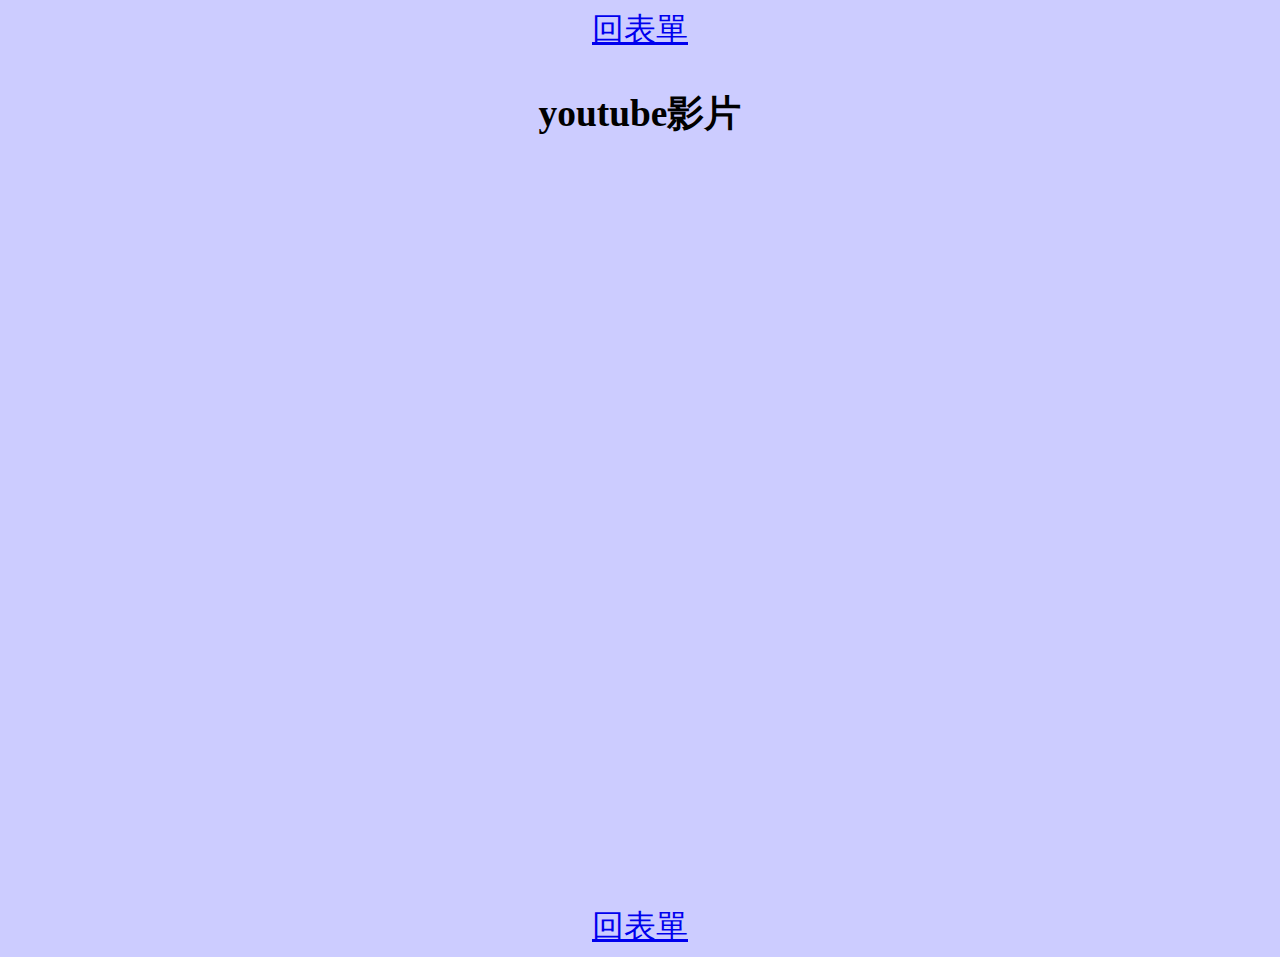
==== video.html @ 55912151 "main" ====
<!DOCTYPE html>
<html>
    <head>
        <meta charset="utf-8">
        <title>影片網頁</title>
        <link rel="stylesheet" type="text/css" href="c1.css">
    </head>

    <body>
        <a href = 'index.html' >回表單</a>
        
       
        <br/>
        
        <h3>youtube影片</h3>
        <iframe width="1280" height="720" src="https://www.youtube.com/embed/KknRzzKT5Dc" title="YouTube video player" frameborder="0" allow="accelerometer; autoplay;  clipboard-write; encrypted-media; gyroscope; picture-in-picture" allowfullscreen></iframe>
        <br/>
        <a href = 'index.html' >回表單</a>
    </body>
</html>
---- c1.css ----
body{
    background-color: rgba(0,0,255,.2);
    text-align: center;
    font-family: Microsoft JhengHei;
    font-size: xx-large;
}
#fm{
    text-align: center;
    border: 3px solid rgba(255,0,0,.3);
    padding: 16px;

}
#fm input{
    border: 2px solid rgba(150,150,150,1);
    height: 35px;
    padding-left: 8px;
}

#fm button{
    width: 80px;
    height: 30px;
    margin-top: 16px;
}

ol.demo{
    background-color:#54FF9F;
    text-align: left;
   }
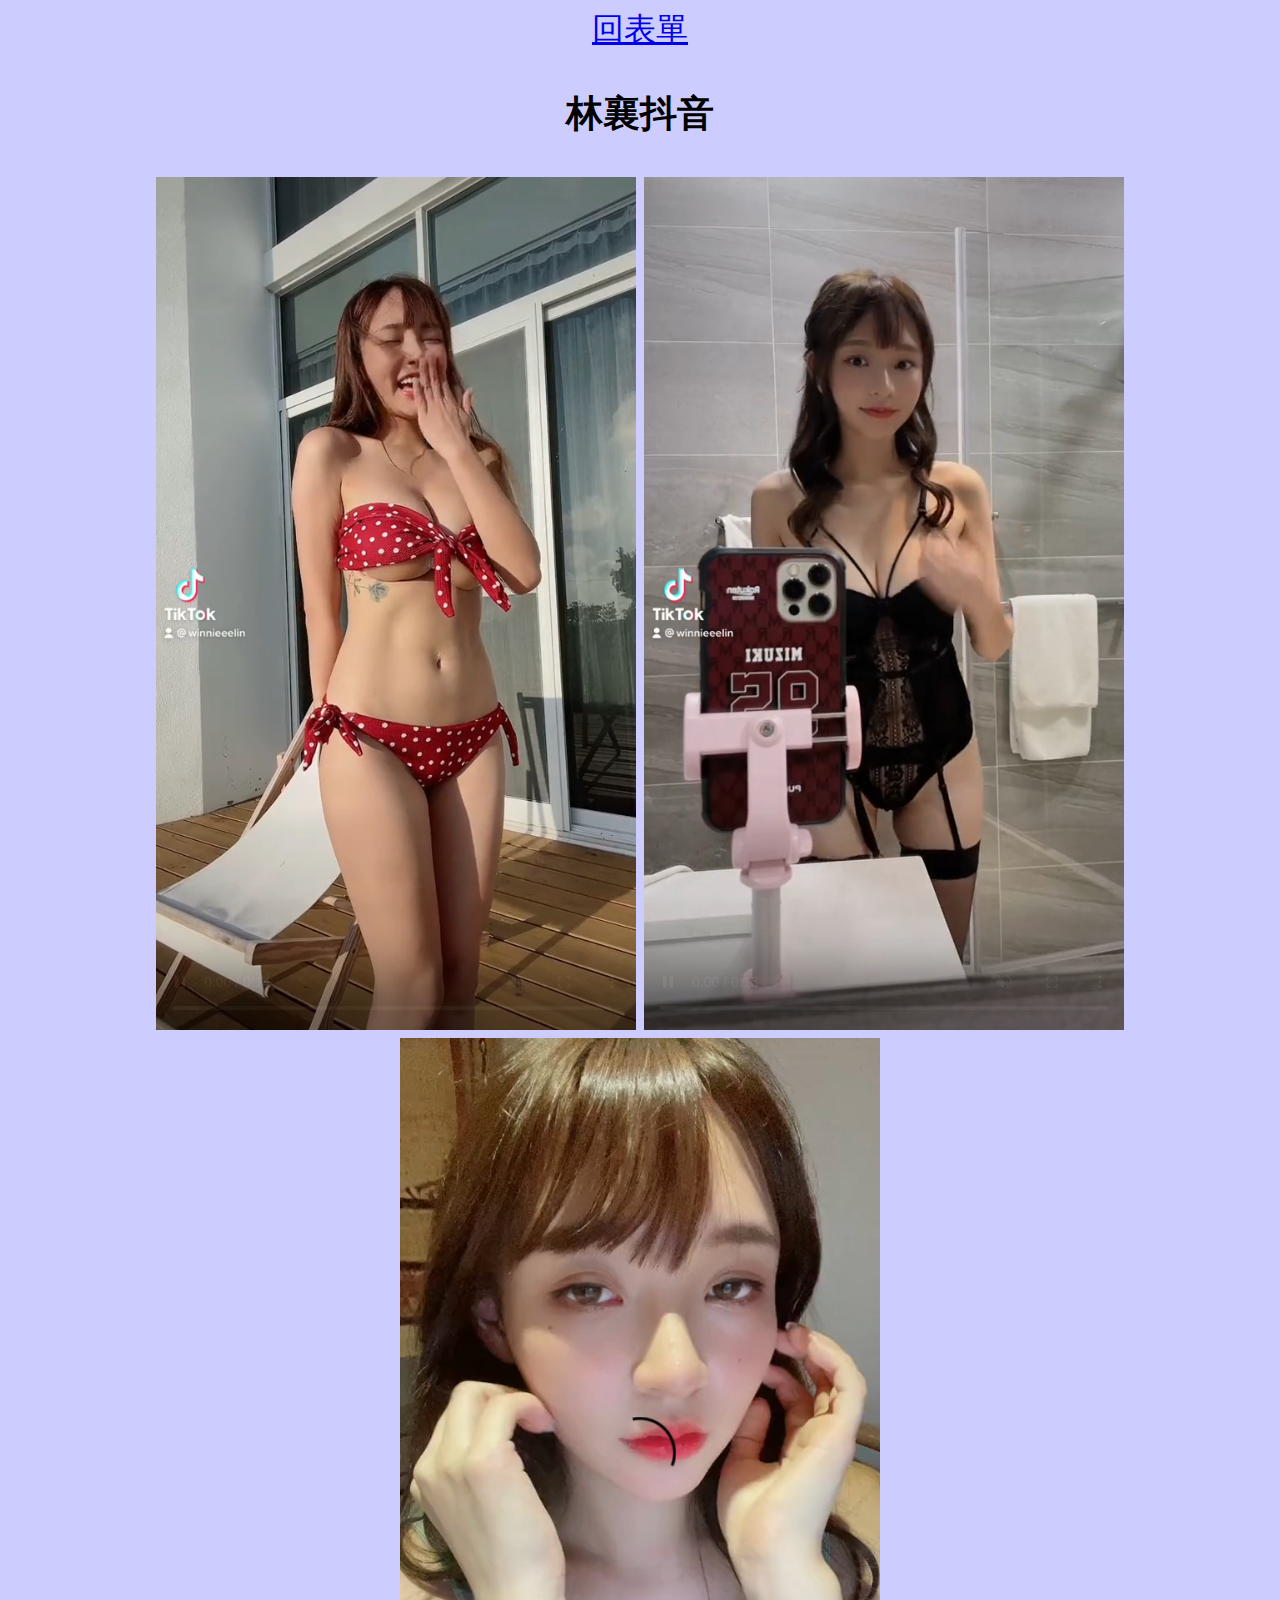
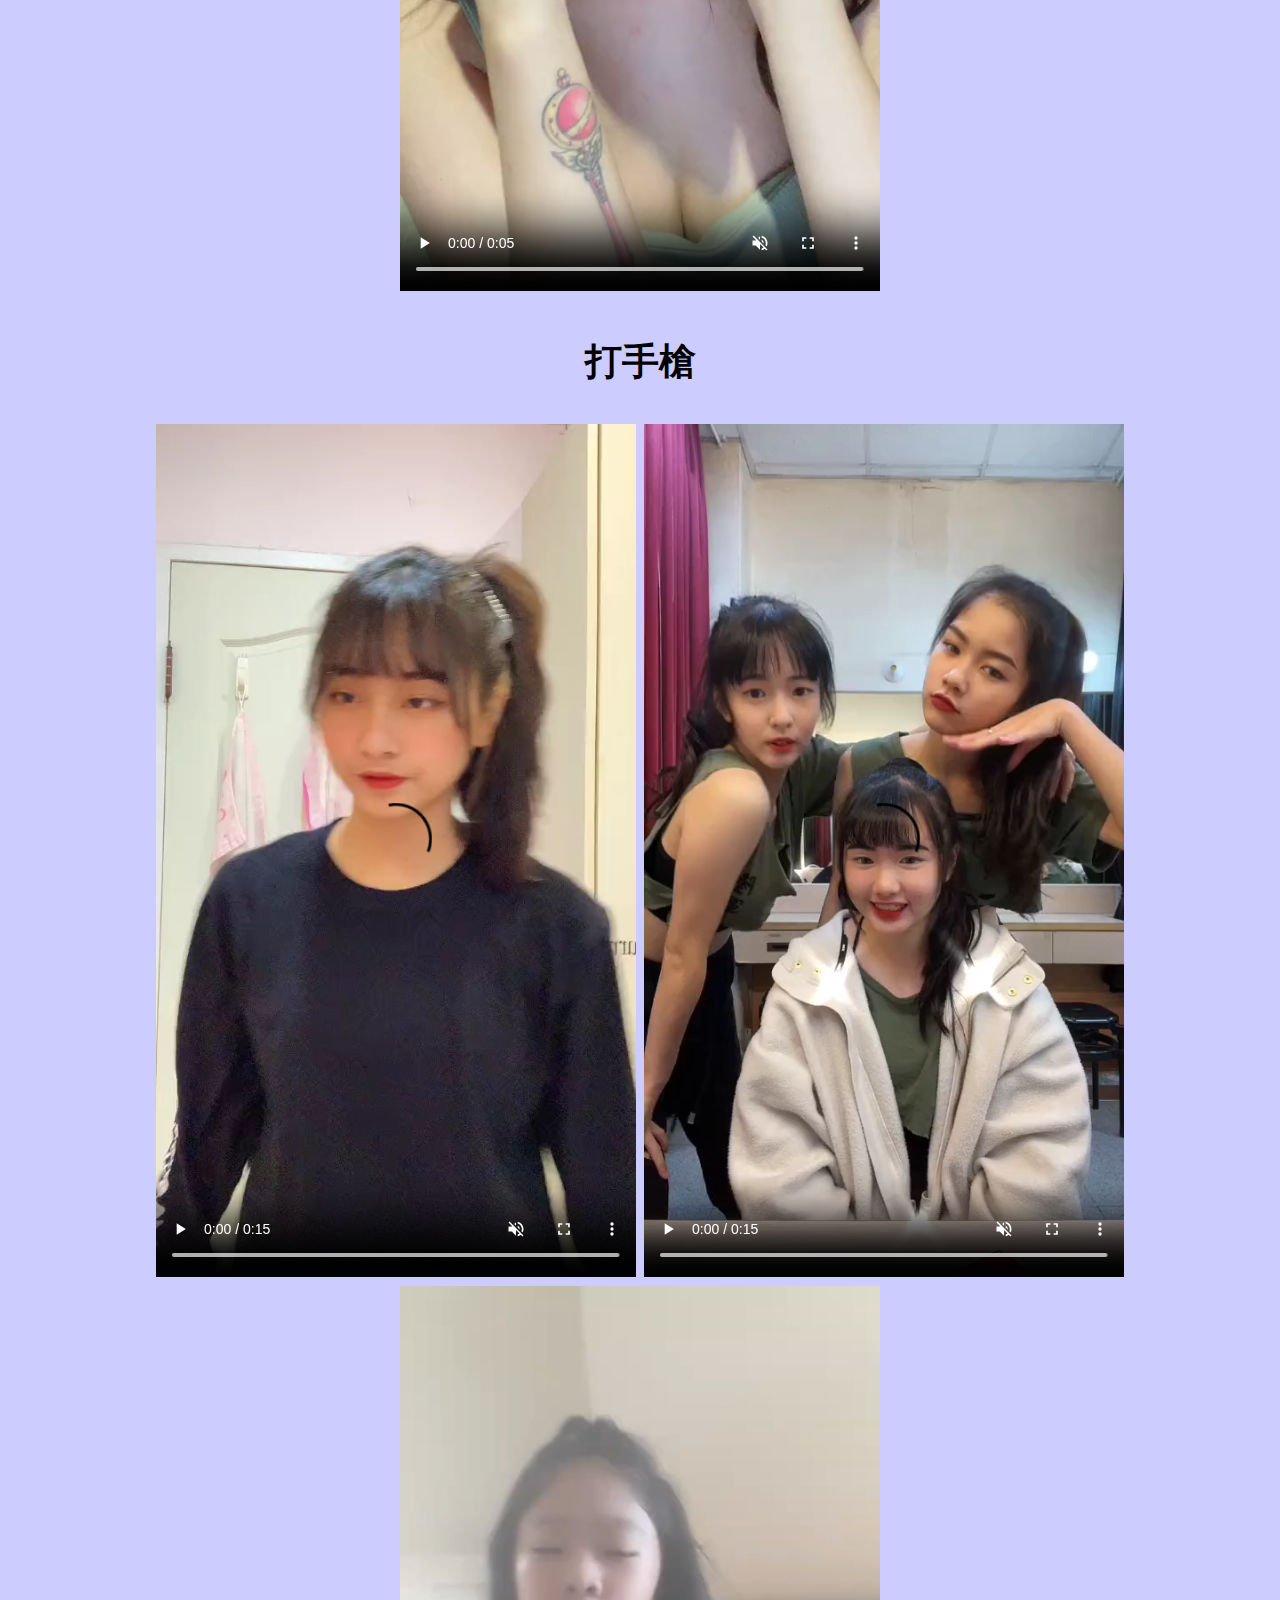
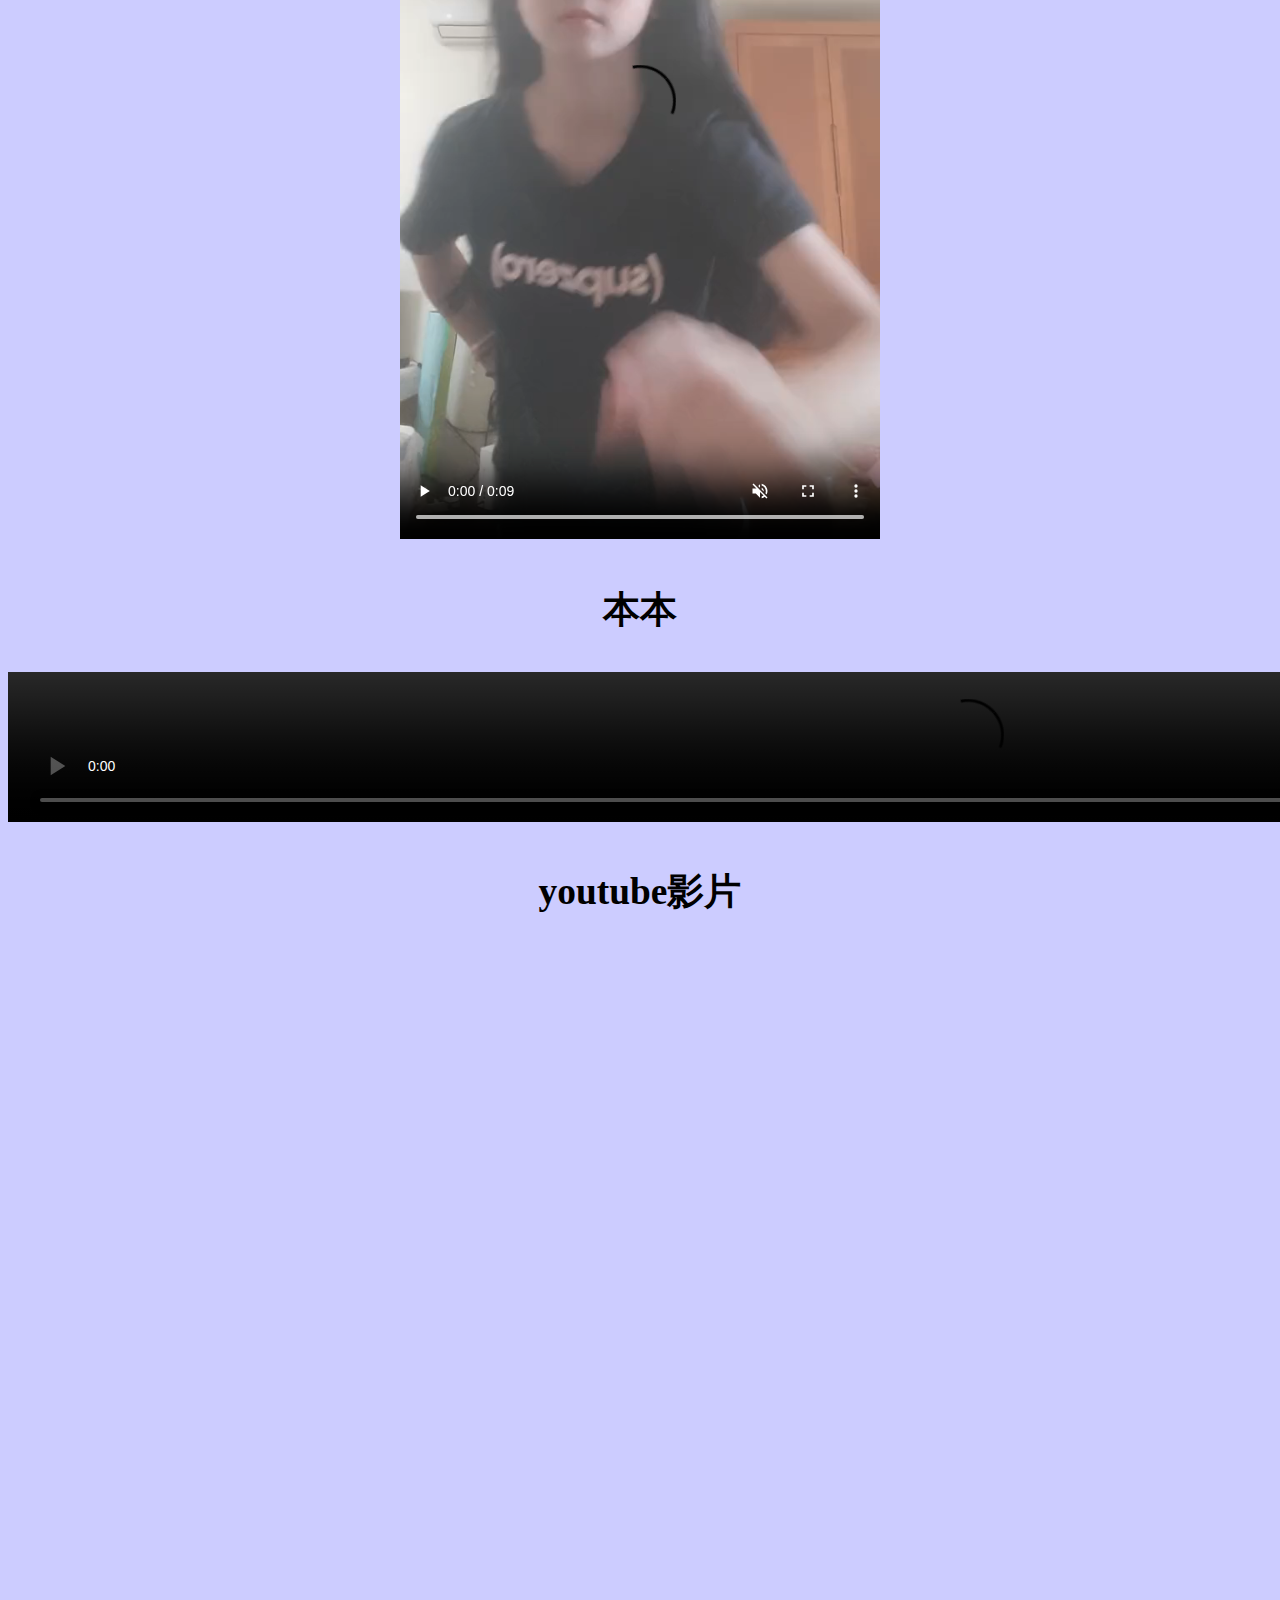
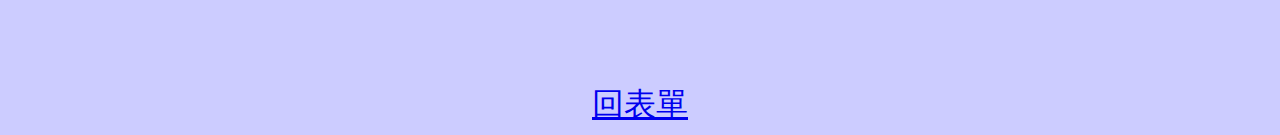
==== commit 597744c2: "Update video.html" ====
--- a/video.html
+++ b/video.html
@@ -8,7 +8,18 @@
 
     <body>
         <a href = 'index.html' >回表單</a>
-        
+      <h3>林襄抖音</h3>
+     <video src='video/Snaptik_6965153650943462658_tiktok.mp4' controls  autoplay muted loop width='480'>瀏覽器無法載入影片</video>
+    <video src='video/Snaptik_6965154790275910913_tiktok.mp4' controls  autoplay muted loop width='480'>瀏覽器無法載入影片</video>
+    <video src='video/Snaptik_6972431002710854914_tiktok.mp4' controls autoplay muted loop width='480'>瀏覽器無法載入影片</video>
+    <br/>
+    <h3>打手槍</h3>
+    <video src='video/下載 (4).mp4' controls autoplay muted loop width='480'>瀏覽器無法載入影片</video>
+    <video src='video/Snaptik_6941962307010317569_tiktok.mp4' controls autoplay muted loop width='480'>瀏覽器無法載入影片</video>
+    <video src='video/下載.mp4' controls autoplay muted loop width='480'>瀏覽器無法載入影片</video>
+    <br/>
+    <h3>本本</h3>
+    <video src='video/bunbun.mp4' controls autoplay muted loop width='1920'>瀏覽器無法載入影片</video>
        
         <br/>
         
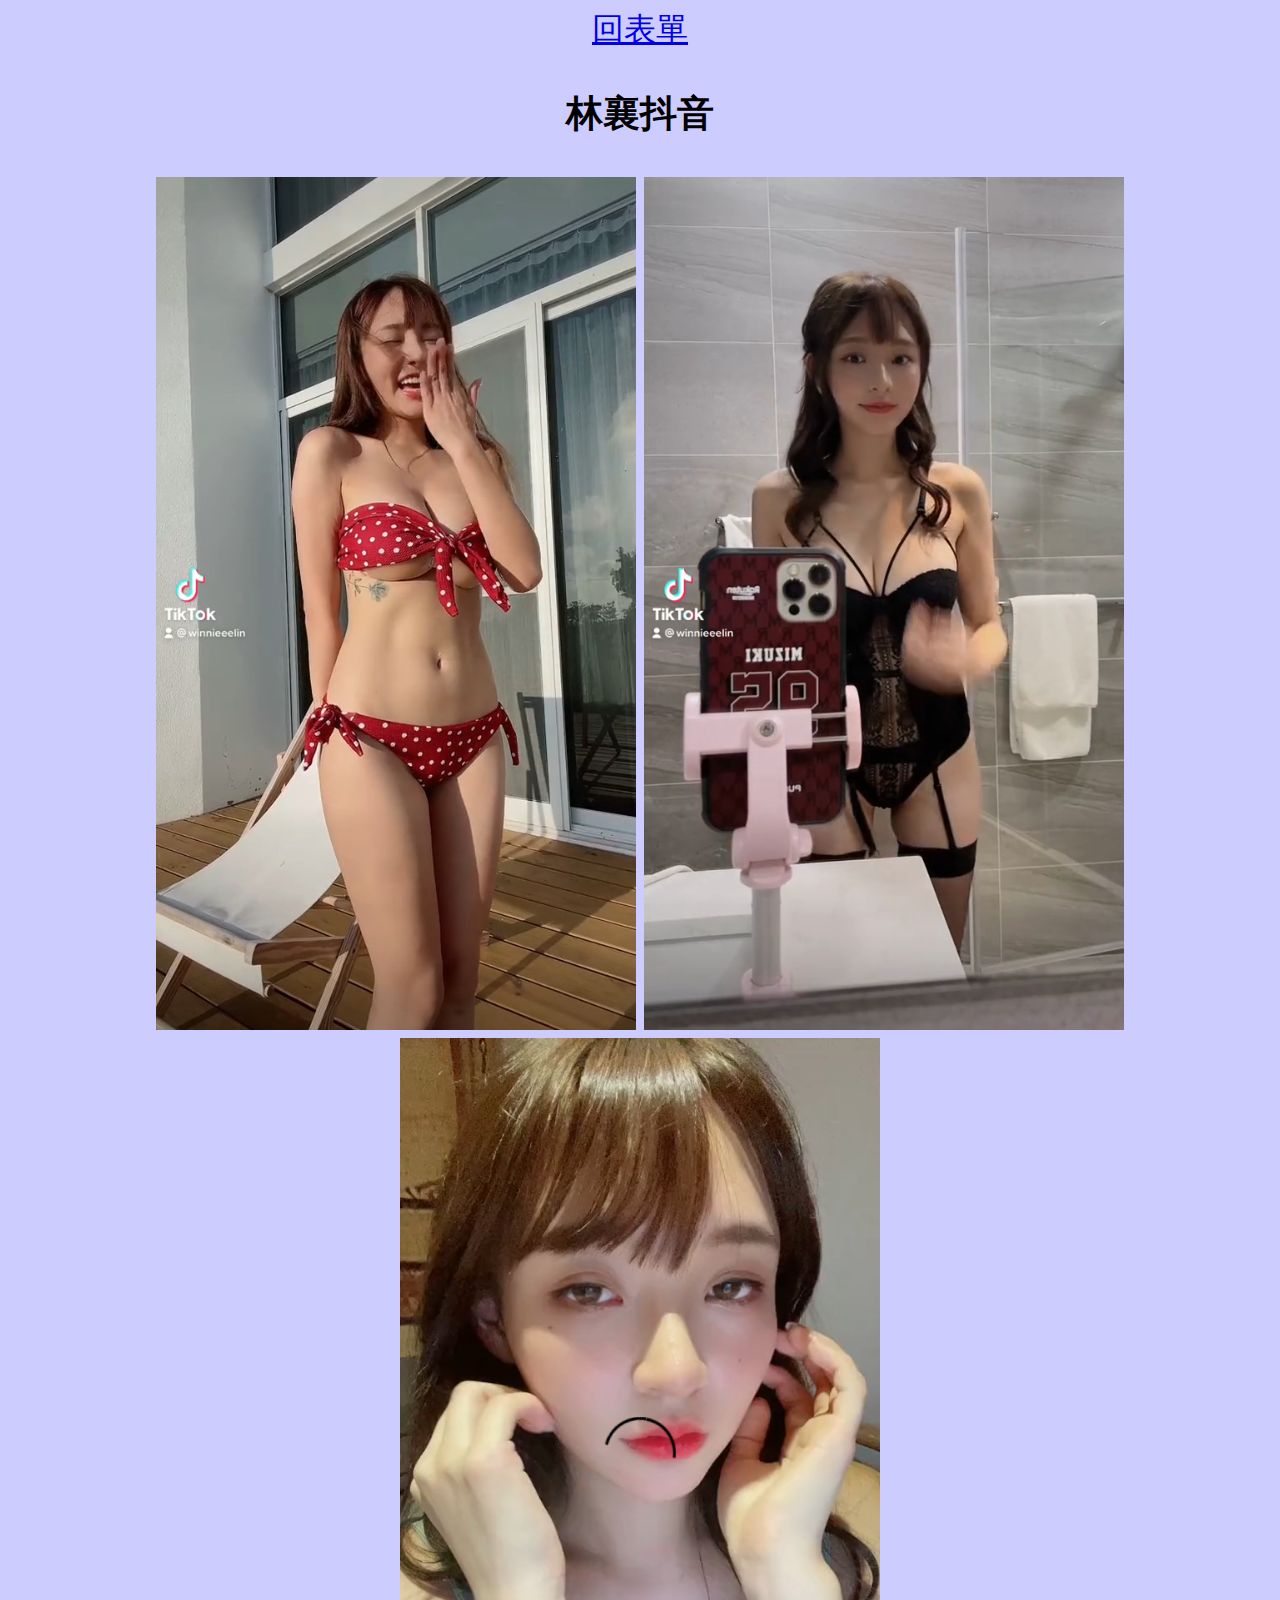
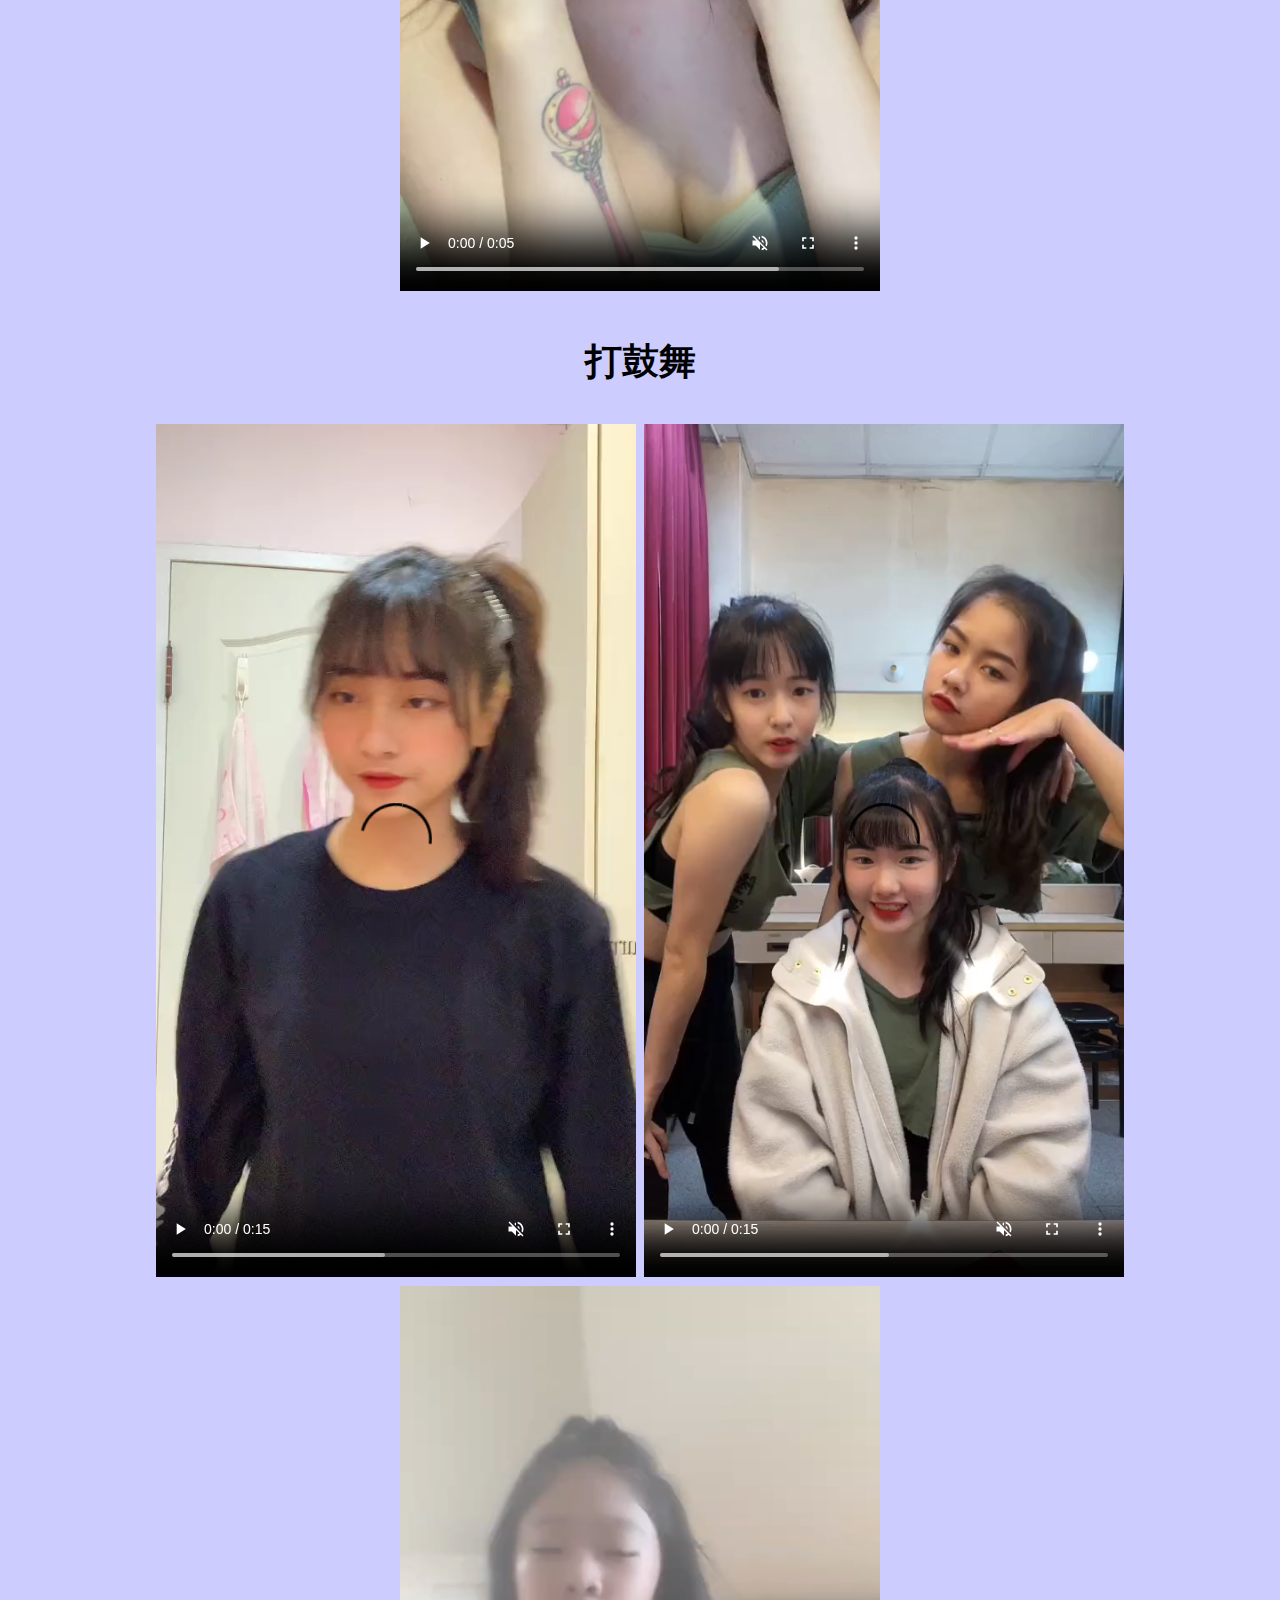
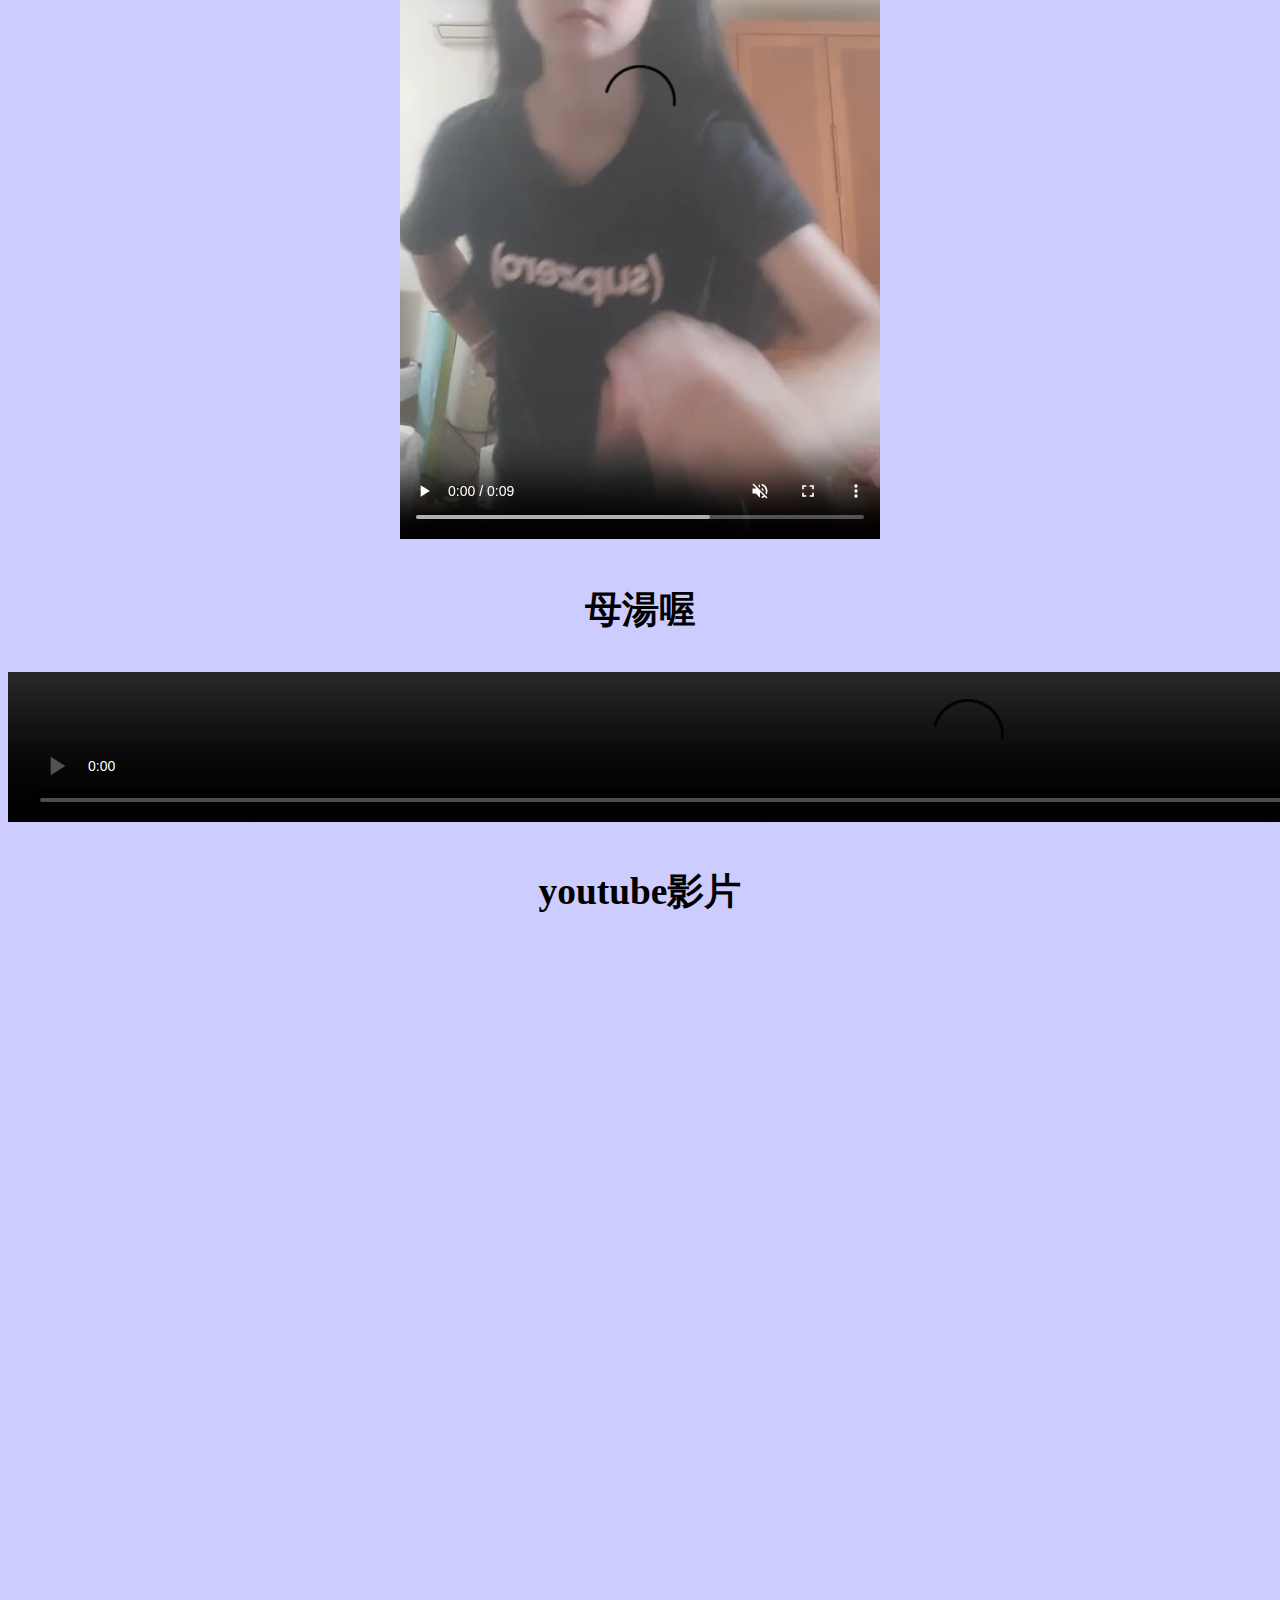
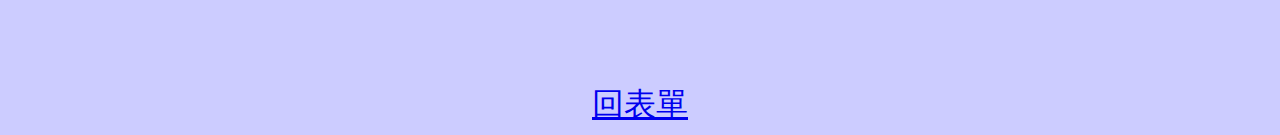
==== commit 30399842: "main" ====
--- a/video.html
+++ b/video.html
@@ -13,12 +13,12 @@
     <video src='video/Snaptik_6965154790275910913_tiktok.mp4' controls  autoplay muted loop width='480'>瀏覽器無法載入影片</video>
     <video src='video/Snaptik_6972431002710854914_tiktok.mp4' controls autoplay muted loop width='480'>瀏覽器無法載入影片</video>
     <br/>
-    <h3>打手槍</h3>
+    <h3>打鼓舞</h3>
     <video src='video/下載 (4).mp4' controls autoplay muted loop width='480'>瀏覽器無法載入影片</video>
     <video src='video/Snaptik_6941962307010317569_tiktok.mp4' controls autoplay muted loop width='480'>瀏覽器無法載入影片</video>
     <video src='video/下載.mp4' controls autoplay muted loop width='480'>瀏覽器無法載入影片</video>
     <br/>
-    <h3>本本</h3>
+    <h3>母湯喔</h3>
     <video src='video/bunbun.mp4' controls autoplay muted loop width='1920'>瀏覽器無法載入影片</video>
        
         <br/>
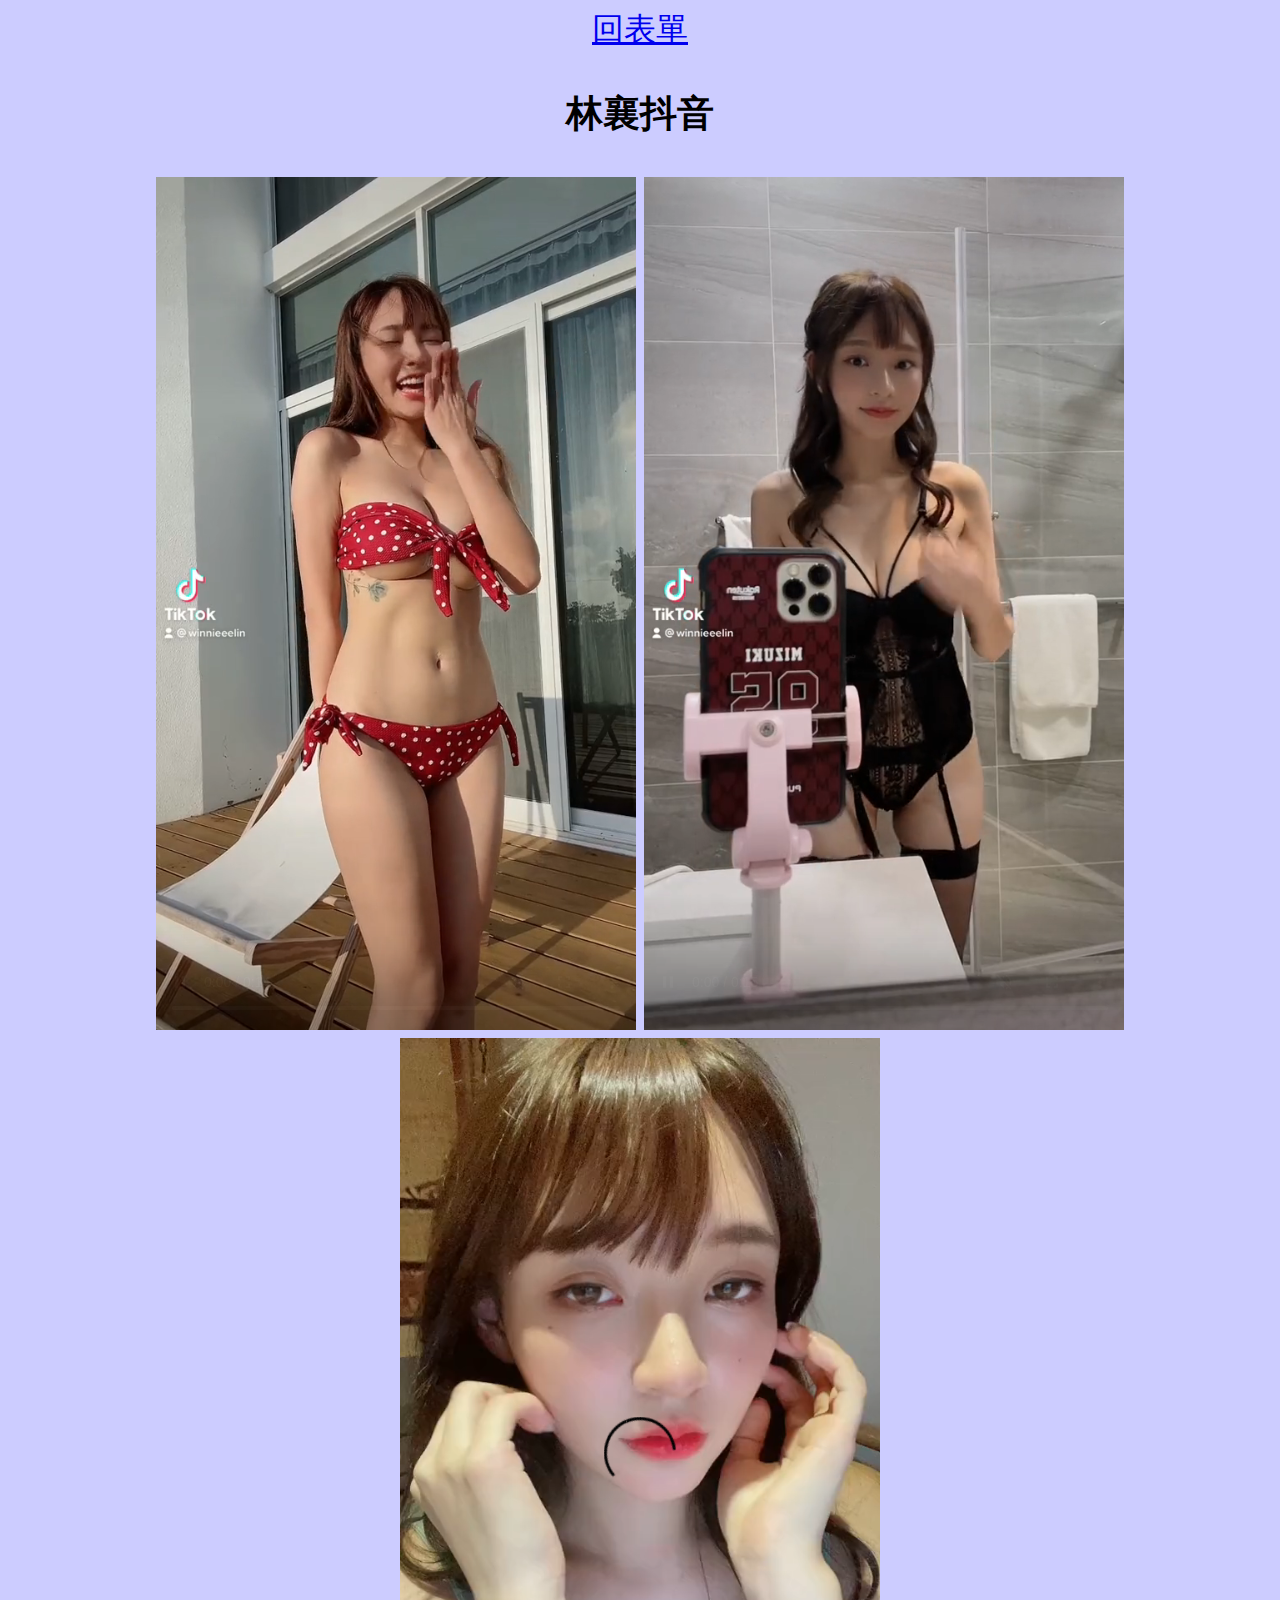
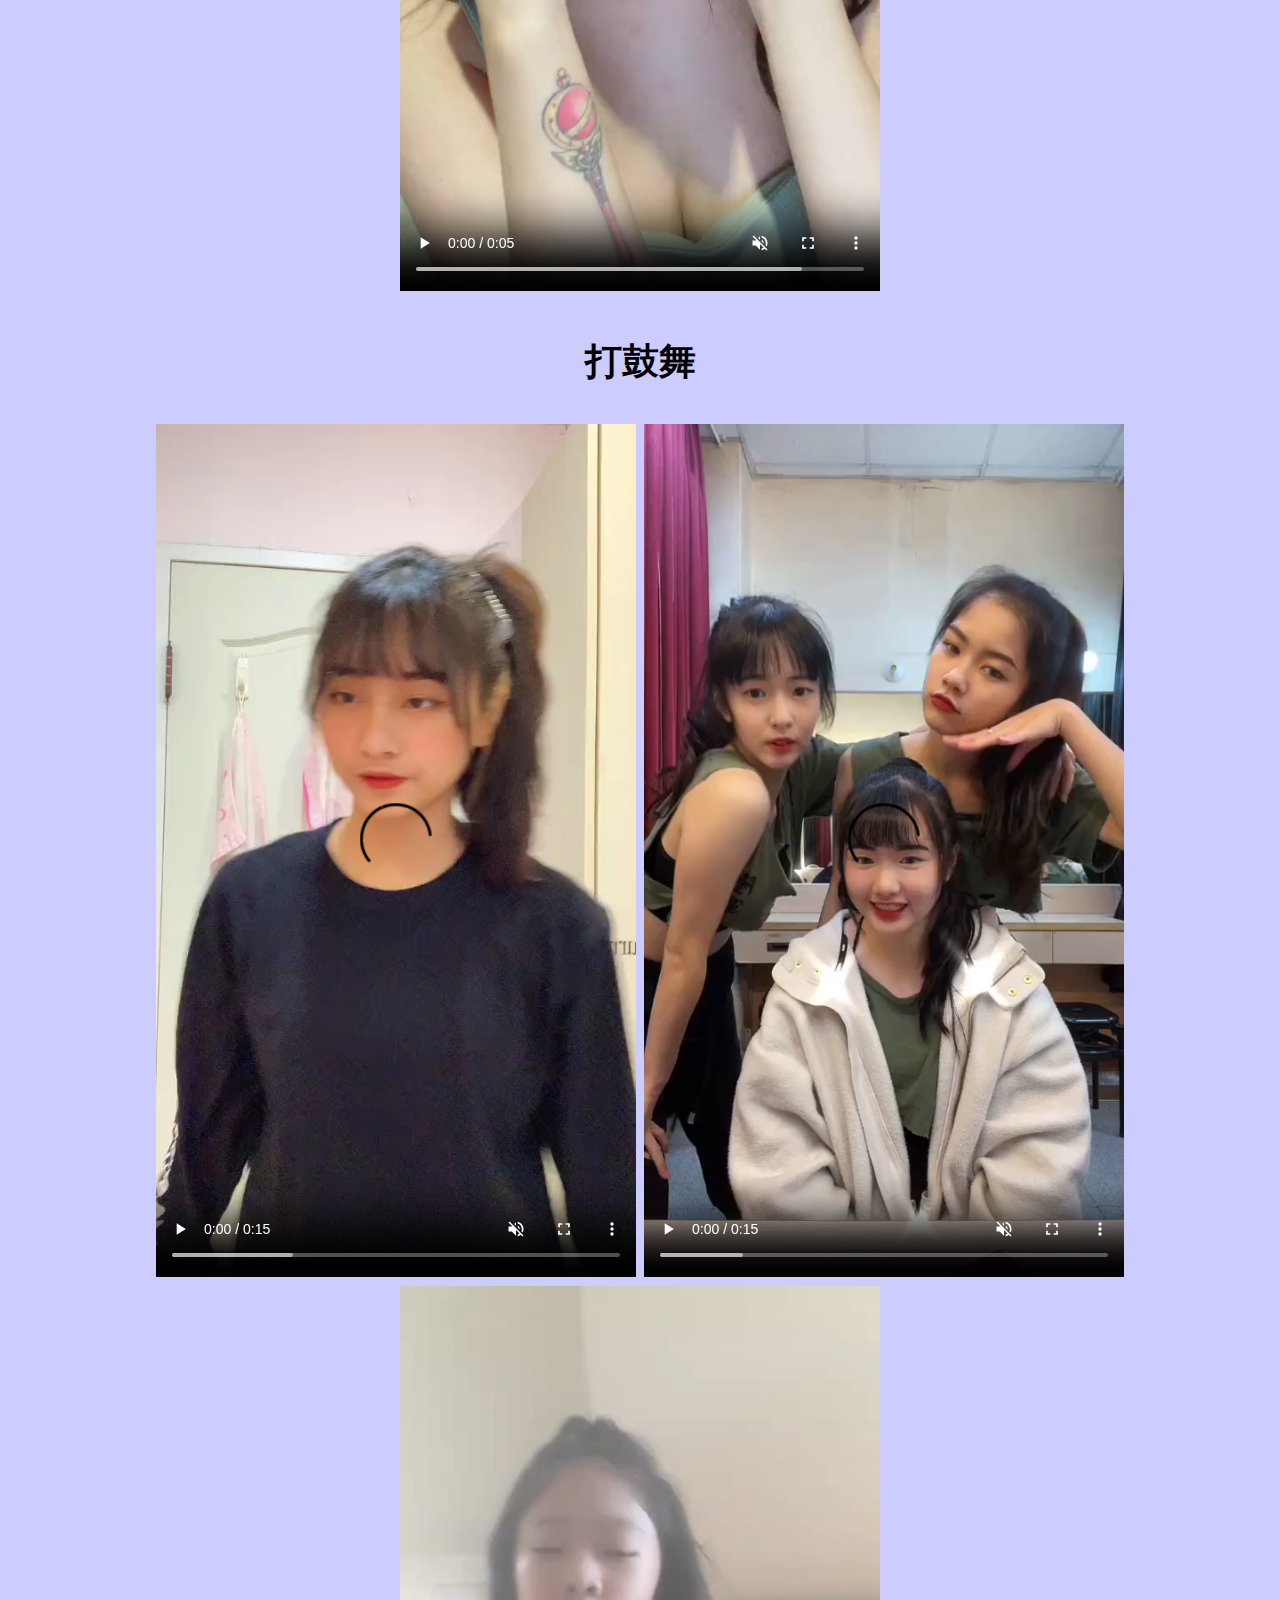
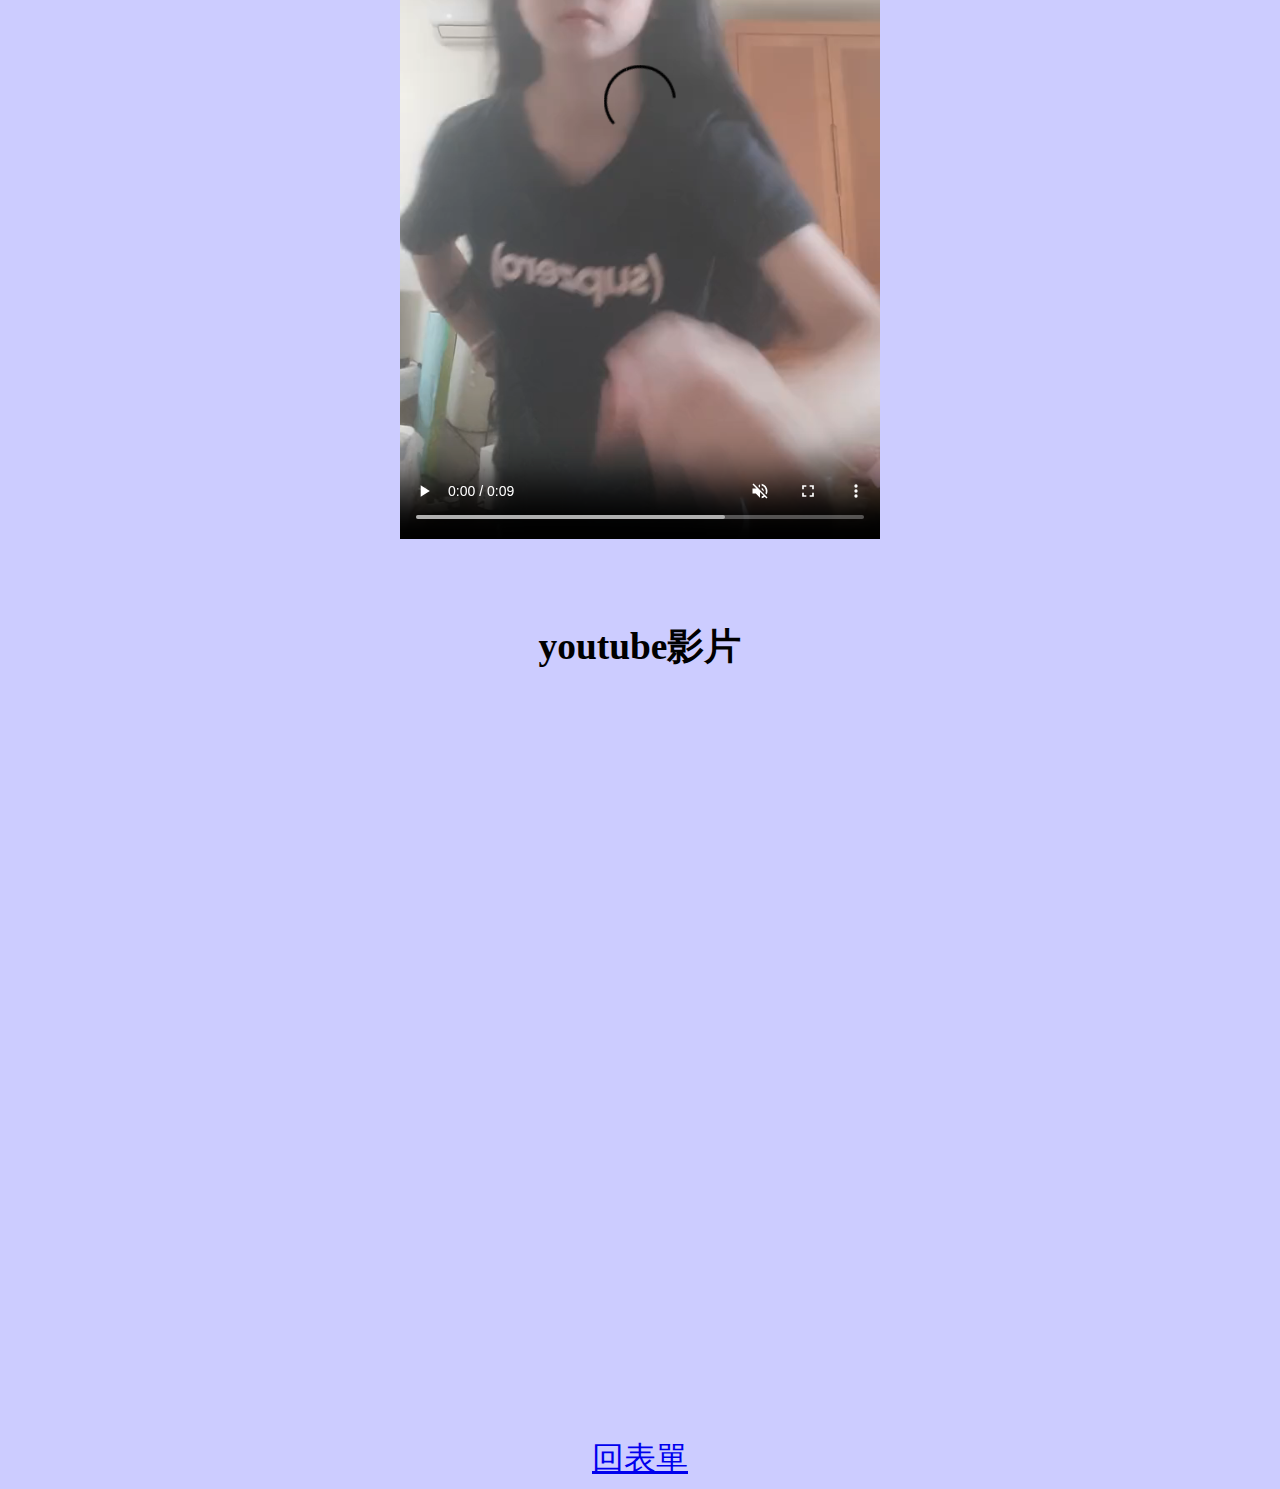
==== commit e3e9fe20: "Update video.html" ====
--- a/video.html
+++ b/video.html
@@ -18,8 +18,8 @@
     <video src='video/Snaptik_6941962307010317569_tiktok.mp4' controls autoplay muted loop width='480'>瀏覽器無法載入影片</video>
     <video src='video/下載.mp4' controls autoplay muted loop width='480'>瀏覽器無法載入影片</video>
     <br/>
-    <h3>母湯喔</h3>
-    <video src='video/bunbun.mp4' controls autoplay muted loop width='1920'>瀏覽器無法載入影片</video>
+    <!--h3>母湯喔</h3-->
+    <!--video src='video/bunbun.mp4' controls autoplay muted loop width='1920'>瀏覽器無法載入影片</video-->
        
         <br/>
         
